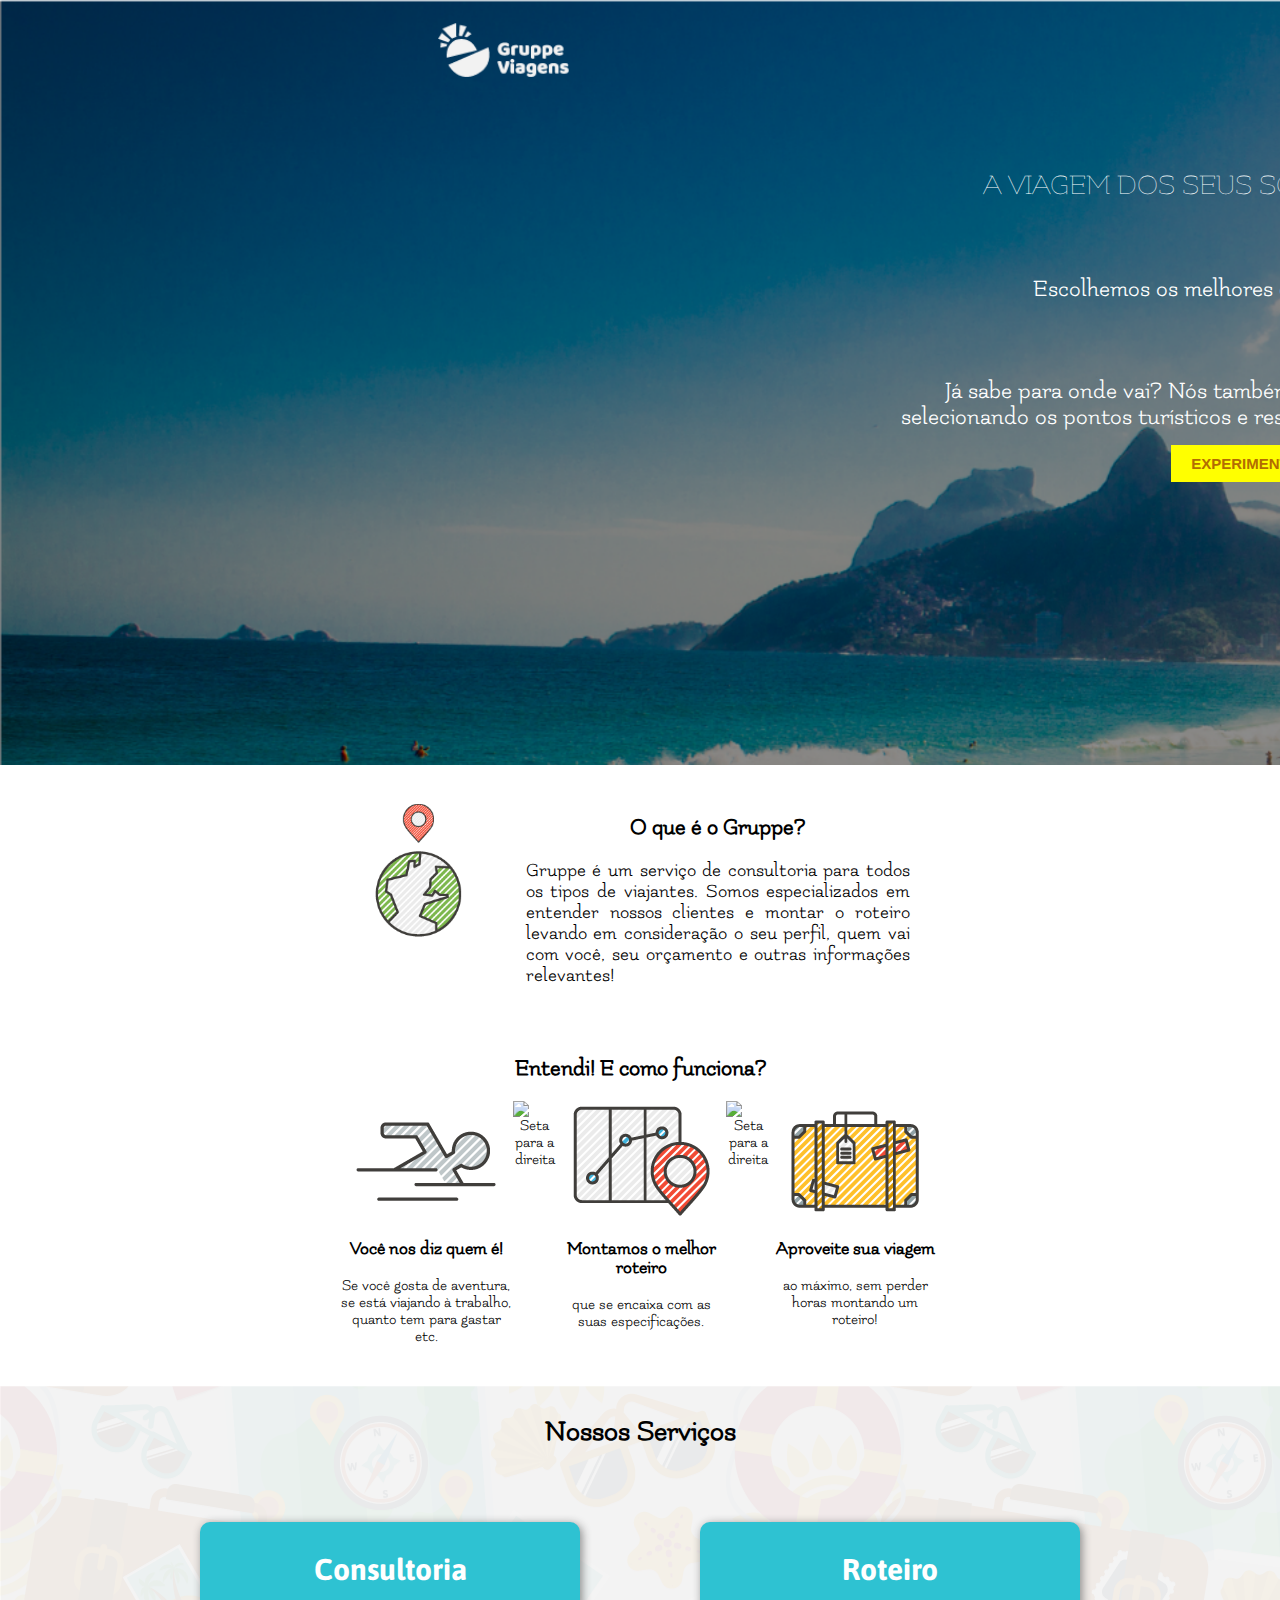
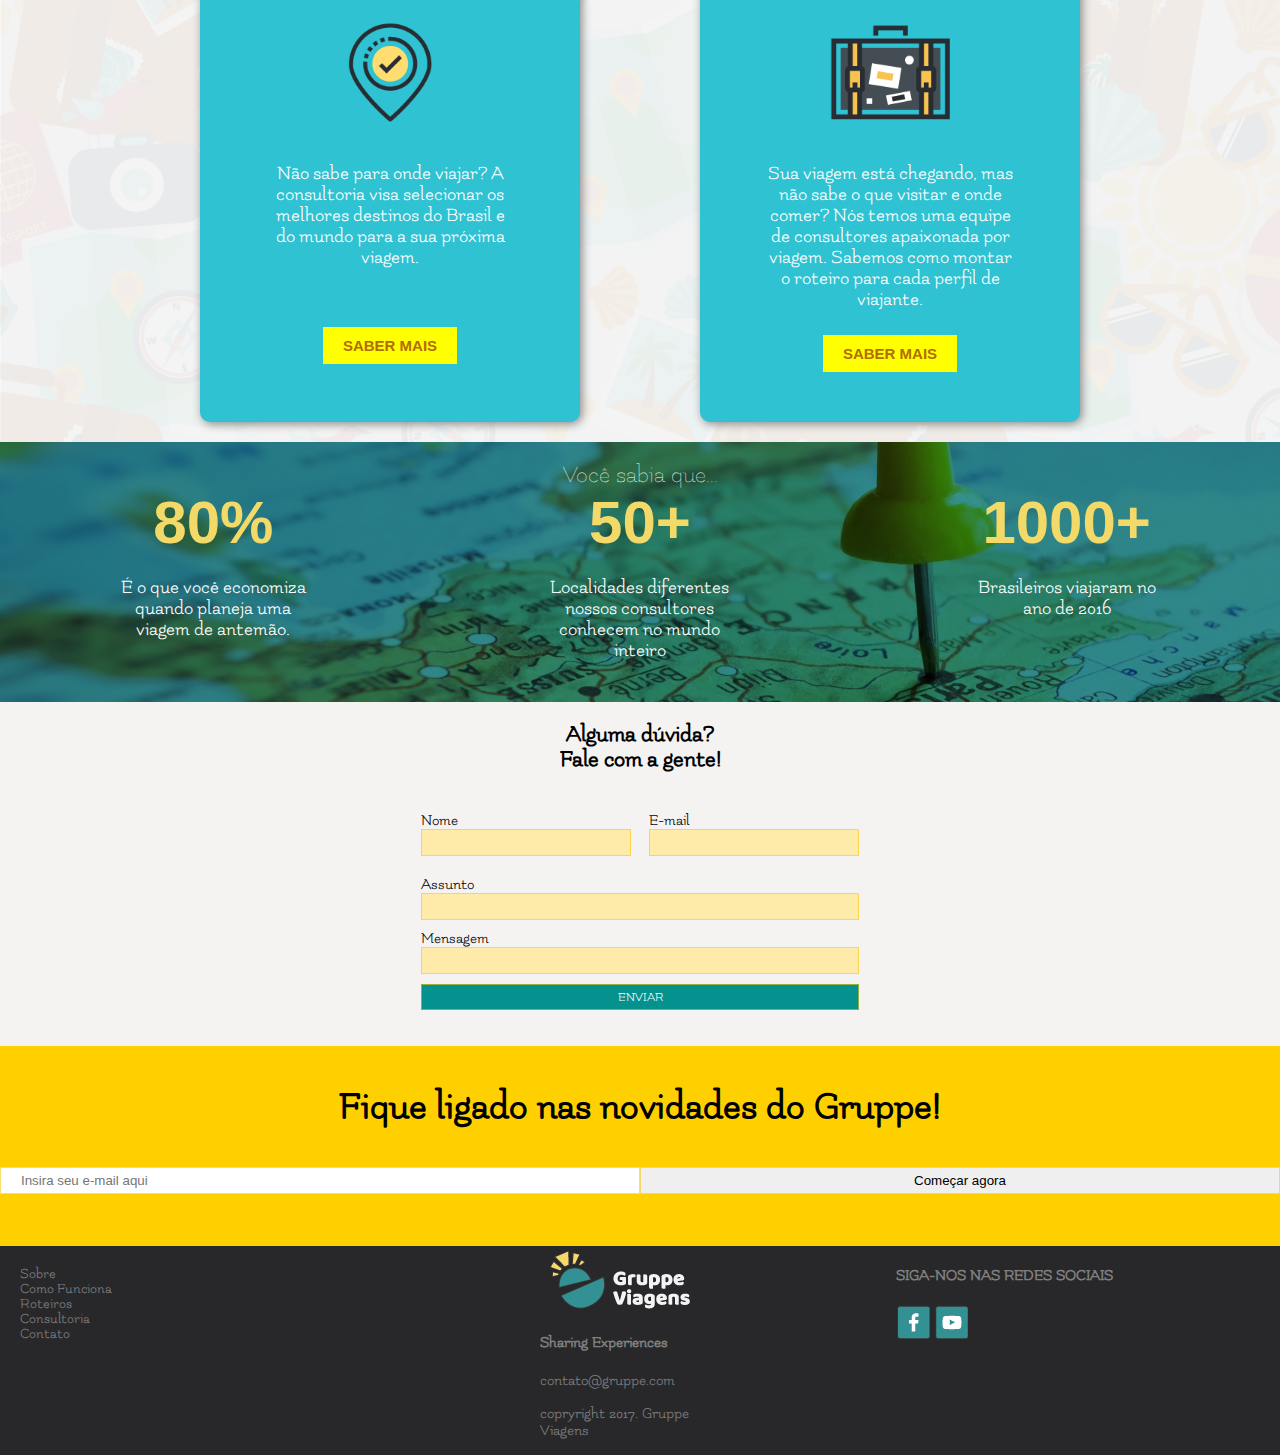
==== index.html @ 5b516b6e "tentativa 3" ====
<!doctype <!DOCTYPE html>
<html>

<head>
    <meta charset="utf-8" />
    <meta name="viewport" content="width=device-width, initial-scale=1">

    <title>Gruppe Viagens</title>

    <link href="https://fonts.googleapis.com/css?family=Asap:400,700,700i|Flamenco" rel="stylesheet">

    <link rel="stylesheet" href="css/style.css" />
</head>

<body>
    <div class="topo">


        <nav>
            <img src="img/logo.png" alt="Logo da empresa">
            <ul>
                <li>
                    <a href="#">SOBRE</a>
                </li>
                <li>
                    <a href="#">COMO FUNCIONA</a>
                </li>
                <li>
                    <a href="#">ROTEIROS E CONSULTORIA</a>
                </li>
                <li>
                    <a href="#">CONTATO</a>
                </li>
                <li class="botao">
                    <a class="botao" href="#">QUERO AGORA</a>
                </li> -->
            </ul>
        </nav>

        <header>
            <h1>A VIAGEM DOS SEUS SONHOS COMEÇA AQUI!</h1>
            <p>Escolhemos os melhores destinos para você viajar!</p>
            <br>
            <p>Já sabe para onde vai? Nós também criamos roteiros personalizados, selecionando os pontos turísticos e restaurantes
                mais apropriados para você.</p>
            <a href="#">Experimentar Agora</a>
        </header>

    </div>

    <main>
        <section class="sobre">
            <div class="oquee">
                <img src="img/sobre-01.png" alt="Imagem que representa localização">
                <div class="oquee-texto">
                    <h2>O que é o Gruppe?</h2>
                    <p>Gruppe é um serviço de consultoria para todos os tipos de viajantes. Somos especializados em entender
                        nossos clientes e montar o roteiro levando em consideração o seu perfil, quem vai com você, seu orçamento
                        e outras informações relevantes!</p>
                </div>
            </div>

            <h2>Entendi! E como funciona?</h2>

            <div class="funciona">
                <div>
                    <img src="img/passo01.png" alt="Homem nadando">
                    <h3>Você nos diz quem é!</h3>
                    <p>Se você gosta de aventura, se está viajando à trabalho, quanto tem para gastar etc.</p>
                </div>

                <img src="img/seta.png" alt="Seta para a direita">

                <div>
                    <img src="img/passo-02.png" alt="Mapa">
                    <h3>Montamos o melhor roteiro</h3>
                    <p>que se encaixa com as suas especificações.</p>
                </div>

                <img src="img/seta.png" alt="Seta para a direita">

                <div>
                    <img src="img/passo-03.png" alt="Mala">
                    <h3>Aproveite sua viagem</h3>
                    <p>ao máximo, sem perder horas montando um roteiro!</p>
                </div>


            </div>
        </section>

        <section class="servicos">
            <h2>Nossos Serviços</h2>
            <div class="cards">
                <div class="consultoria">
                    <h3>Consultoria</h3>
                    <img src="img/servicos-consultoria.png" alt="Imagem de localização">
                    <p>Não sabe para onde viajar? A consultoria visa selecionar os melhores destinos do Brasil e do mundo para
                        a sua próxima viagem.</p>
                    <br>
                    <br>

                    <a href="#">Saber mais</a>
                </div>

                <div class="roteiro">
                    <h3>Roteiro</h3>
                    <img src="img/servicos-roteiros.png" alt="Imagem de mapa">
                    <p>Sua viagem está chegando, mas não sabe o que visitar e onde comer? Nós temos uma equipe de consultores
                        apaixonada por viagem. Sabemos como montar o roteiro para cada perfil de viajante.</p>
                    <a href="#">Saber mais</a>
                </div>
            </div>
        </section>

        <section class="curiosidades">
            <h3>Você sabia que...</h3>
            <div class="c3">
                <div class="um">
                    <h4>80%</h4>
                    <p>É o que você economiza quando planeja uma viagem de antemão.</p>
                </div>

                <div class="dois">
                    <h4>50+</h4>
                    <p>Localidades diferentes nossos consultores conhecem no mundo inteiro</p>
                </div>

                <div class="tres">
                    <h4>1000+</h4>
                    <p>Brasileiros viajaram no ano de 2016</p>
                </div>
            </div>
        </section>

        <section class="contato">

            <h2>Alguma dúvida?
                <br>Fale com a gente!</h2>
            <div class="formulario">
                <form action="#">
                    <div class="nome-email">
                        <div class="nome">
                            <label for="nome">Nome</label>
                            <input type="text" name="nome">
                        </div>

                        <div class="mail">
                            <label for="email">E-mail</label>
                            <input type="text" name="email">
                        </div>
                    </div>

                    <div class="restante">
                        <div>
                            <label for="assunto">Assunto</label>
                            <input type="text" name="assunto">
                        </div>

                        <div class="mensagem">
                            <label for="mensagem">Mensagem</label>
                            <input type="text" name="mensagem">
                        </div>

                        <input class="enviar" type="submit" value="Enviar">
                    </div>
                </form>
            </div>


        </section>

        <section class="novidades">
            <h3>Fique ligado nas novidades do Gruppe!</h3>
            <form action="#">
                <div class="newsletter">
                    <input type="text" name="email" placeholder="Insira seu e-mail aqui">
                    <input type="submit" value="Começar agora">
                </div>
            </form>
        </section>

        <footer>
            <div class="rodape">
                <div class="lista-footer">
                    <ul>
                        <li>Sobre</li>
                        <li>Como Funciona</li>
                        <li>Roteiros</li>
                        <li>Consultoria</li>
                        <li>Contato</li>
                    </ul>
                </div>

                <div class="logo-meio">
                    <img src="img/logo-footer.png" alt="Logo da empresa colorido">
                    <h4>Sharing Experiences</h4>
                    <p>contato@gruppe.com</p>
                    <p>copryright 2017. Gruppe Viagens</p>
                </div>

                <div class="redessociais">
                    <h4>SIGA-NOS NAS REDES SOCIAIS</h4>
                    <img src="img/fb-icon.png" alt="Logo do Facebook">
                    <img src="img/yt-icon.png" alt="Logo do Youtube">
                </div>
            </div>
        </footer>
    </main>
</body>

</html>
---- css/style.css ----
body{
    margin: 0;
    font-family: 'Flamenco', 'Asap', Arial;
    /* background: url("../img/bg-banner.png") no-repeat center;
    background-size: cover; 
    min-height: 70%;
    max-height: 50%; */
}

header a{
    background-color: yellow;
    text-decoration: none;
    font-family: Arial, Helvetica, sans-serif;
    text-transform: uppercase;
    font-size: 15px;
    font-weight: bold;
    color: rgb(179, 108, 2);
    padding: 10px 20px;
}

@media (max-width: 768px){

}

header a:hover{
    background-color: black;
    color: white;
}

li.botao{
    border: solid;
    border-radius: 10px;
    color: goldenrod;
}

a.botao{
    color: goldenrod;
}

nav ul li{
    display: inline;
    padding: 10px;
}

nav a{
    text-decoration: none;
    color: white;
}

nav{
    padding: 20px;
    display: flex;
    justify-content: space-around;
    align-items: center;
}

h1{
    font-size: 30px;
    font-family: 'flamenco', Arial, sans-serif;
    font-weight: lighter;
    text-transform: uppercase;
    margin-bottom: 0;
    padding: 50px 0;
}

h2{
    text-align: center;
}

.topo{
    background: url("../img/bg-banner.png");
    background-size: cover; 
    min-height: 85%;
    min-width: 200%;
}

nav img{
    height: 60px;
}

header{
    text-align: center;
    margin: 0 auto;
    width: 800px;
    color: white;
    font-size: 25px;
}

/* section SOBRE */

.sobre {
    width: 600px;
    margin: 0 auto;
    text-align: center;
}

.oquee {
    display: flex;
}

.oquee img{
    height: 150px; 
    padding: 30px 30px;
}

.oquee p{
    font-size: 20px;
    text-align: justify;
}

.oquee-texto{
    display: block;
    text-align: left;
    margin: 30px 30px;
}

.funciona{
    display: flex;
    justify-content: space-between;
}

/* SERVIÇOS */

.servicos{
    background: url("../img/bg-servicos.png");
}

.servicos h2{
    padding: 30px;
    text-align: center;
    font-size: 30px;
}

.consultoria, .roteiro{
    text-align: center;
    margin: 20px 60px;
    width: 380px;
    height: 500px;
    background-color: #2EC2D2;
    box-shadow: 2px 2px 10px #888888;
    display: inline-block;
    border-radius: 10px;
}


.consultoria p, .roteiro p{
    margin: 35px auto;
    text-align: center;
    color: white;
    width: 250px;
    font-size: 20px;
}



.consultoria a, .roteiro a{
    background-color: yellow;
    text-decoration: none;
    font-family: Arial, Helvetica, sans-serif;
    text-transform: uppercase;
    font-size: 15px;
    font-weight: bold;
    color: rgb(179, 108, 2);
    padding: 10px 20px;
}

.consultoria img, .roteiro img{
    width: 150px;
}

.consultoria h3, .roteiro h3{
    font-size: 30px;
    font-weight: bold;
    color: white;
    font-family: 'Asap', 'Flamenco', Arial;
}

.cards{
    display: flex;
    justify-content: center;
}

/* Você sabia */

.curiosidades{
    background: url("../img/bg-numeros.png") no-repeat center center;
    height: 260px;
}

.curiosidades h3{
    text-align: center;
    font-size: 25px;
    color: white;
    font-weight: lighter;
    padding: 20px 0 0 0;
    margin: 0;
}

.curiosidades h4{
    margin: 0;
    font-family: Arial, Helvetica, sans-serif;
    font-size: 60px;
    color: rgb(243, 217, 104);
}

.curiosidades p{
    color: white;
    font-size: 20px;
}

.um, .dois, .tres{
    width: 200px;
    height: 300px;
    text-align: center;
    
}
.c3{
    display: flex;
    justify-content: space-around;
}

/* Formulario */


.contato{
    display: flex;
    flex-direction: column;
    background: #F4F3F2;
}

.formulario{
    display: flex;
    justify-content: center;
}

form input, label{
    display: flex;
    border-color: transparent;
}

form input{
    border: 1px solid rgba(250, 198, 9, 0.582);
    padding: 5px 20px;
}

.nome-email{
    display: flex;
    justify-content: space-between;
    margin: 20px;
}

.nome, .mail{
    width: 48%;
}


.contato input{
    background-color: #FFEBA9;
}

.contato .enviar{
    background-color: #05918D;
    font-family: 'lato', 'flamenco', Arial;
    color: white;
    text-transform: uppercase;
    align-items: 

}

.nome-email input, label{
    display: flex;
    width: 100%;
}
.restante{
    display: flex;
    flex-direction: column;
    margin: 20px 20px;
}

.mensagem{
    margin: 10px 0;
}
.restante label, input{
    display: flex;
    width: 100%;
}



/* NOVIDADES */

.novidades{
    background-color: rgb(255, 208, 0);
    height: 200px;
    align-items: center;
}
.novidades h3{
    margin: 0;
    padding: 40px;
    border: 0;
    text-align: center;
    font-size: 40px;
}

.newsletter{
    display: flex;
    justify-content: center;
    margin-bottom: 50px;
}

/* RODAPE */
footer{
    background-color: rgb(40, 40, 43);
    color: grey;
}

.lista-footer, .logo-meio, .redessociais{
    display: inline-block;
    width: 30%;
}

.logo-meio{
    width: 200px;
    margin: 0;
}

footer ul{
    list-style: none;
    width: 200px;
    display: inline-block;
    padding: 20px;
    font-size: 15px;
    margin: 0;
}
    
.rodape{
    display: flex;
    justify-content: space-between;
}
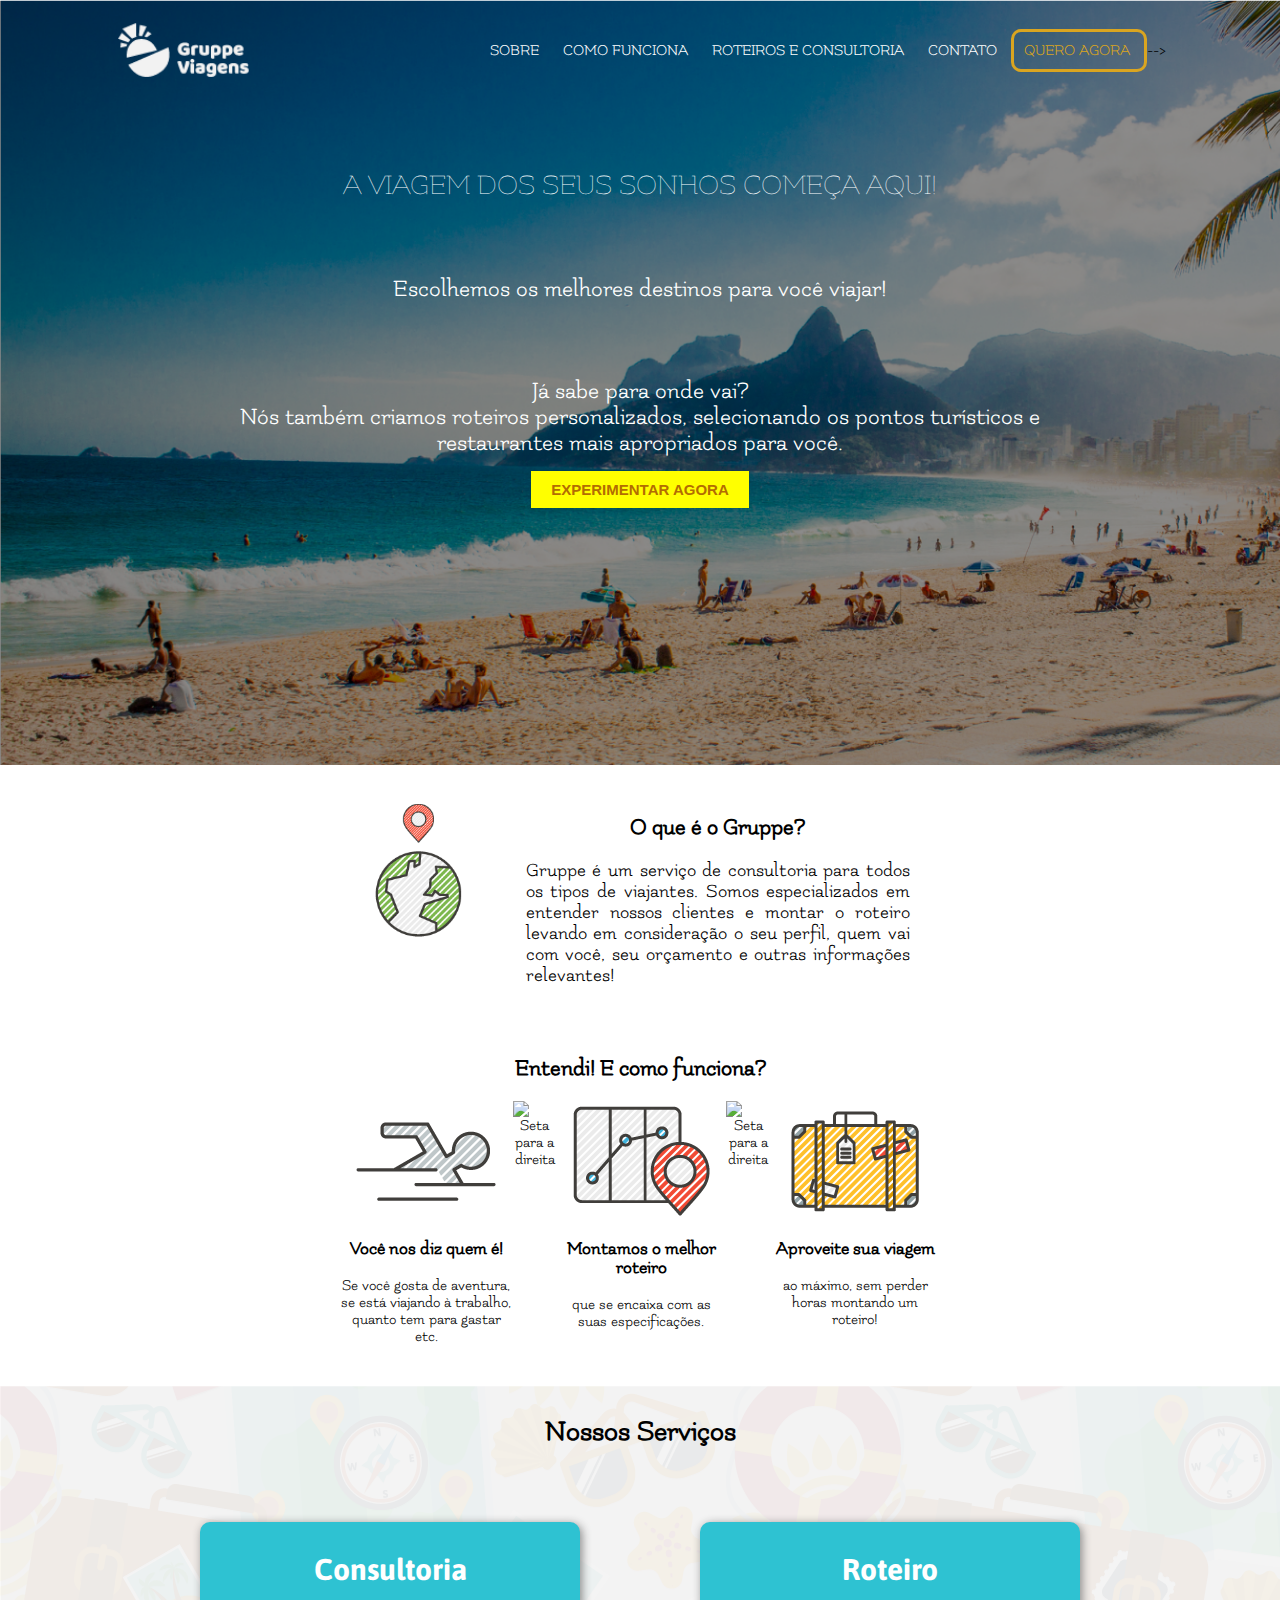
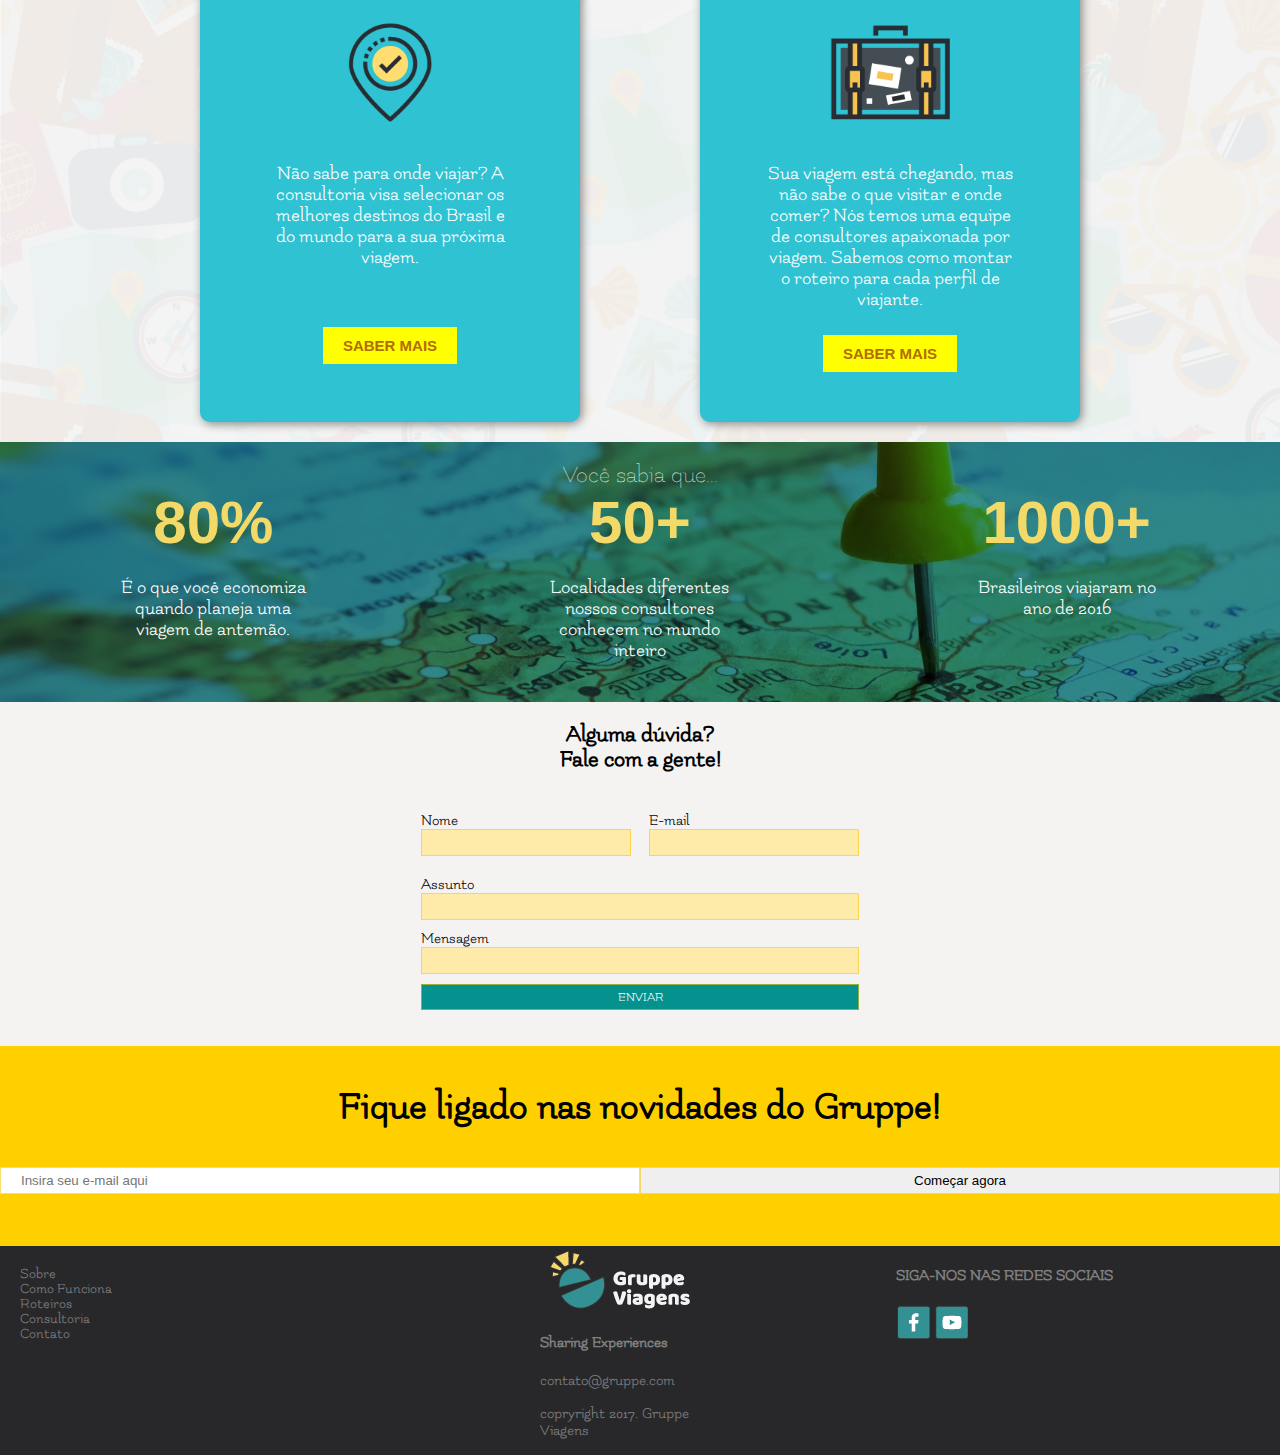
==== commit a2e7cb56: "correcao das setas" ====
--- a/index.html
+++ b/index.html
@@ -10,6 +10,7 @@
     <link href="https://fonts.googleapis.com/css?family=Asap:400,700,700i|Flamenco" rel="stylesheet">
 
     <link rel="stylesheet" href="css/style.css" />
+    <link rel="stylesheet" href="css/style-responsivo.css" />
 </head>
 
 <body>
@@ -41,7 +42,7 @@
             <h1>A VIAGEM DOS SEUS SONHOS COMEÇA AQUI!</h1>
             <p>Escolhemos os melhores destinos para você viajar!</p>
             <br>
-            <p>Já sabe para onde vai? Nós também criamos roteiros personalizados, selecionando os pontos turísticos e restaurantes
+            <p>Já sabe para onde vai? <br> Nós também criamos roteiros personalizados, selecionando os pontos turísticos e restaurantes
                 mais apropriados para você.</p>
             <a href="#">Experimentar Agora</a>
         </header>
--- a/css/style.css
+++ b/css/style.css
@@ -18,14 +18,21 @@
     padding: 10px 20px;
 }
 
-@media (max-width: 768px){
-
-}
+
+@media (max-width: 768px) and (min-width: 300px){}
+@media (max-width: 768px) and (min-width: 300px){}
+@media (max-width: 768px) and (min-width: 300px){}
+@media (max-width: 768px) and (min-width: 300px){}
+@media (max-width: 768px) and (min-width: 300px){}
+
+
+
 
 header a:hover{
     background-color: black;
     color: white;
 }
+
 
 li.botao{
     border: solid;
@@ -63,6 +70,8 @@
     padding: 50px 0;
 }
 
+
+
 h2{
     text-align: center;
 }
@@ -71,7 +80,7 @@
     background: url("../img/bg-banner.png");
     background-size: cover; 
     min-height: 85%;
-    min-width: 200%;
+    min-width: 100%;
 }
 
 nav img{
--- a/css/style-responsivo.css
+++ b/css/style-responsivo.css
@@ -0,0 +1,36 @@
+@media (max-width: 768px) and (min-width: 300px){
+   
+    nav{
+        padding: 20px;
+        display: flex;
+        flex-direction: column;
+        text-align: center;
+        align-items: center;
+    }
+
+    nav img{
+        height: 40px;
+    }
+    
+    nav ul{
+        display: flex;
+        flex-direction: column;
+        font-size: 12px;
+        width: 120px;
+        padding: 0;
+    }
+
+    header{
+        width:100%;
+    }
+
+    h1, p{
+        font-size: 15px;
+        width: 150px;
+        text-align: center;
+    }
+
+    main{
+        width: 100px;
+    }
+}
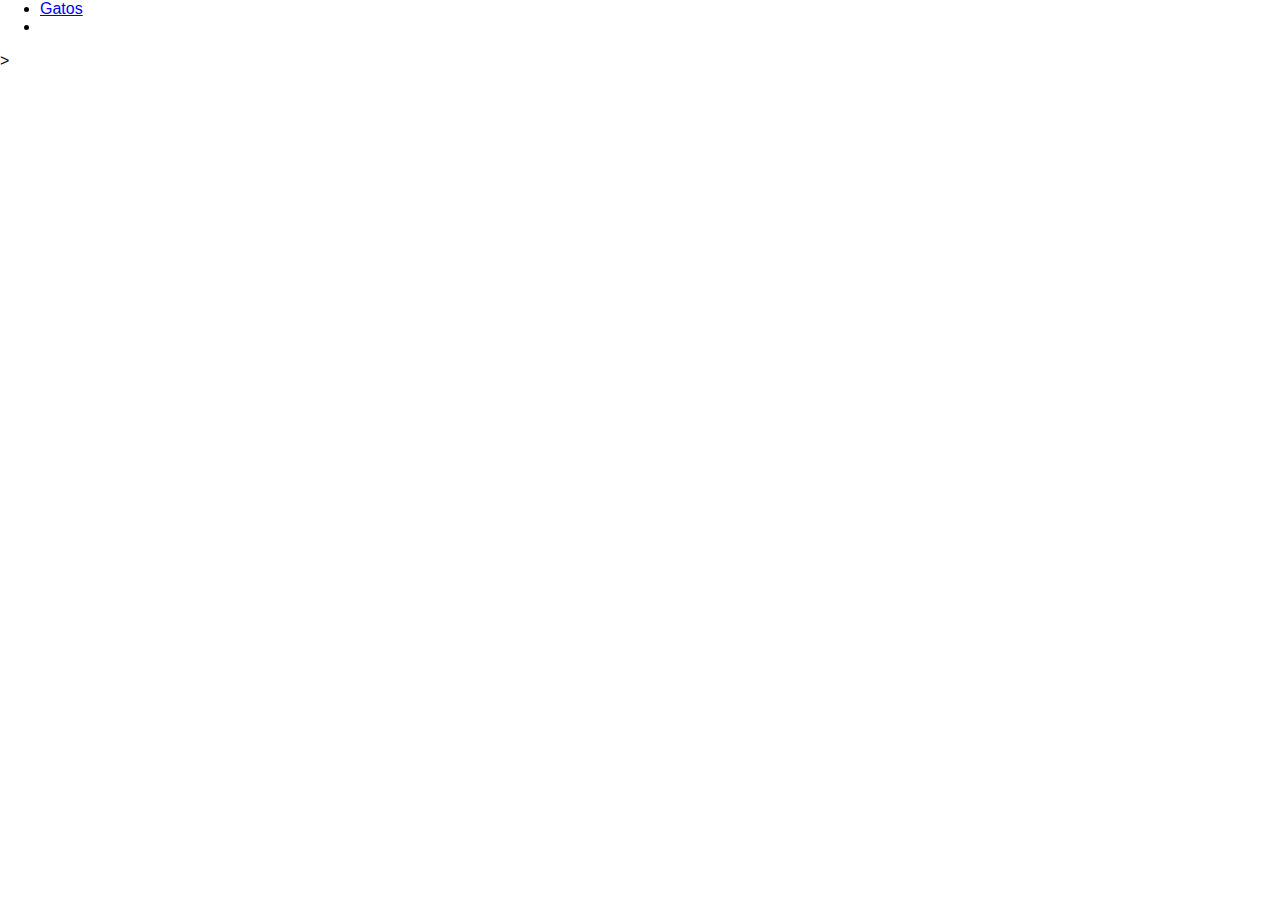
==== commit 94c391ed: "Index da home de projetos" ====
--- a/index.html
+++ b/index.html
@@ -1,213 +1,18 @@
+<!-- Home dos projetos hospedados no Github -->
+
 <!doctype <!DOCTYPE html>
 <html>
-
 <head>
     <meta charset="utf-8" />
+    
+    <title>Home Github</title>
     <meta name="viewport" content="width=device-width, initial-scale=1">
-
-    <title>Gruppe Viagens</title>
-
-    <link href="https://fonts.googleapis.com/css?family=Asap:400,700,700i|Flamenco" rel="stylesheet">
-
-    <link rel="stylesheet" href="css/style.css" />
-    <link rel="stylesheet" href="css/style-responsivo.css" />
+    <link rel="stylesheet" type="text/css" media="screen" href="css/style.css" />
 </head>
-
 <body>
-    <div class="topo">
-
-
-        <nav>
-            <img src="img/logo.png" alt="Logo da empresa">
-            <ul>
-                <li>
-                    <a href="#">SOBRE</a>
-                </li>
-                <li>
-                    <a href="#">COMO FUNCIONA</a>
-                </li>
-                <li>
-                    <a href="#">ROTEIROS E CONSULTORIA</a>
-                </li>
-                <li>
-                    <a href="#">CONTATO</a>
-                </li>
-                <li class="botao">
-                    <a class="botao" href="#">QUERO AGORA</a>
-                </li> -->
-            </ul>
-        </nav>
-
-        <header>
-            <h1>A VIAGEM DOS SEUS SONHOS COMEÇA AQUI!</h1>
-            <p>Escolhemos os melhores destinos para você viajar!</p>
-            <br>
-            <p>Já sabe para onde vai? <br> Nós também criamos roteiros personalizados, selecionando os pontos turísticos e restaurantes
-                mais apropriados para você.</p>
-            <a href="#">Experimentar Agora</a>
-        </header>
-
-    </div>
-
-    <main>
-        <section class="sobre">
-            <div class="oquee">
-                <img src="img/sobre-01.png" alt="Imagem que representa localização">
-                <div class="oquee-texto">
-                    <h2>O que é o Gruppe?</h2>
-                    <p>Gruppe é um serviço de consultoria para todos os tipos de viajantes. Somos especializados em entender
-                        nossos clientes e montar o roteiro levando em consideração o seu perfil, quem vai com você, seu orçamento
-                        e outras informações relevantes!</p>
-                </div>
-            </div>
-
-            <h2>Entendi! E como funciona?</h2>
-
-            <div class="funciona">
-                <div>
-                    <img src="img/passo01.png" alt="Homem nadando">
-                    <h3>Você nos diz quem é!</h3>
-                    <p>Se você gosta de aventura, se está viajando à trabalho, quanto tem para gastar etc.</p>
-                </div>
-
-                <img src="img/seta.png" alt="Seta para a direita">
-
-                <div>
-                    <img src="img/passo-02.png" alt="Mapa">
-                    <h3>Montamos o melhor roteiro</h3>
-                    <p>que se encaixa com as suas especificações.</p>
-                </div>
-
-                <img src="img/seta.png" alt="Seta para a direita">
-
-                <div>
-                    <img src="img/passo-03.png" alt="Mala">
-                    <h3>Aproveite sua viagem</h3>
-                    <p>ao máximo, sem perder horas montando um roteiro!</p>
-                </div>
-
-
-            </div>
-        </section>
-
-        <section class="servicos">
-            <h2>Nossos Serviços</h2>
-            <div class="cards">
-                <div class="consultoria">
-                    <h3>Consultoria</h3>
-                    <img src="img/servicos-consultoria.png" alt="Imagem de localização">
-                    <p>Não sabe para onde viajar? A consultoria visa selecionar os melhores destinos do Brasil e do mundo para
-                        a sua próxima viagem.</p>
-                    <br>
-                    <br>
-
-                    <a href="#">Saber mais</a>
-                </div>
-
-                <div class="roteiro">
-                    <h3>Roteiro</h3>
-                    <img src="img/servicos-roteiros.png" alt="Imagem de mapa">
-                    <p>Sua viagem está chegando, mas não sabe o que visitar e onde comer? Nós temos uma equipe de consultores
-                        apaixonada por viagem. Sabemos como montar o roteiro para cada perfil de viajante.</p>
-                    <a href="#">Saber mais</a>
-                </div>
-            </div>
-        </section>
-
-        <section class="curiosidades">
-            <h3>Você sabia que...</h3>
-            <div class="c3">
-                <div class="um">
-                    <h4>80%</h4>
-                    <p>É o que você economiza quando planeja uma viagem de antemão.</p>
-                </div>
-
-                <div class="dois">
-                    <h4>50+</h4>
-                    <p>Localidades diferentes nossos consultores conhecem no mundo inteiro</p>
-                </div>
-
-                <div class="tres">
-                    <h4>1000+</h4>
-                    <p>Brasileiros viajaram no ano de 2016</p>
-                </div>
-            </div>
-        </section>
-
-        <section class="contato">
-
-            <h2>Alguma dúvida?
-                <br>Fale com a gente!</h2>
-            <div class="formulario">
-                <form action="#">
-                    <div class="nome-email">
-                        <div class="nome">
-                            <label for="nome">Nome</label>
-                            <input type="text" name="nome">
-                        </div>
-
-                        <div class="mail">
-                            <label for="email">E-mail</label>
-                            <input type="text" name="email">
-                        </div>
-                    </div>
-
-                    <div class="restante">
-                        <div>
-                            <label for="assunto">Assunto</label>
-                            <input type="text" name="assunto">
-                        </div>
-
-                        <div class="mensagem">
-                            <label for="mensagem">Mensagem</label>
-                            <input type="text" name="mensagem">
-                        </div>
-
-                        <input class="enviar" type="submit" value="Enviar">
-                    </div>
-                </form>
-            </div>
-
-
-        </section>
-
-        <section class="novidades">
-            <h3>Fique ligado nas novidades do Gruppe!</h3>
-            <form action="#">
-                <div class="newsletter">
-                    <input type="text" name="email" placeholder="Insira seu e-mail aqui">
-                    <input type="submit" value="Começar agora">
-                </div>
-            </form>
-        </section>
-
-        <footer>
-            <div class="rodape">
-                <div class="lista-footer">
-                    <ul>
-                        <li>Sobre</li>
-                        <li>Como Funciona</li>
-                        <li>Roteiros</li>
-                        <li>Consultoria</li>
-                        <li>Contato</li>
-                    </ul>
-                </div>
-
-                <div class="logo-meio">
-                    <img src="img/logo-footer.png" alt="Logo da empresa colorido">
-                    <h4>Sharing Experiences</h4>
-                    <p>contato@gruppe.com</p>
-                    <p>copryright 2017. Gruppe Viagens</p>
-                </div>
-
-                <div class="redessociais">
-                    <h4>SIGA-NOS NAS REDES SOCIAIS</h4>
-                    <img src="img/fb-icon.png" alt="Logo do Facebook">
-                    <img src="img/yt-icon.png" alt="Logo do Youtube">
-                </div>
-            </div>
-        </footer>
-    </main>
+    <ul>
+        <li><a href="landingPage/index.html">Gatos</a></li>
+        <li><a href="gatos/index.html"></a></li> 
+    </ul>  
 </body>
-
-</html>+</html>>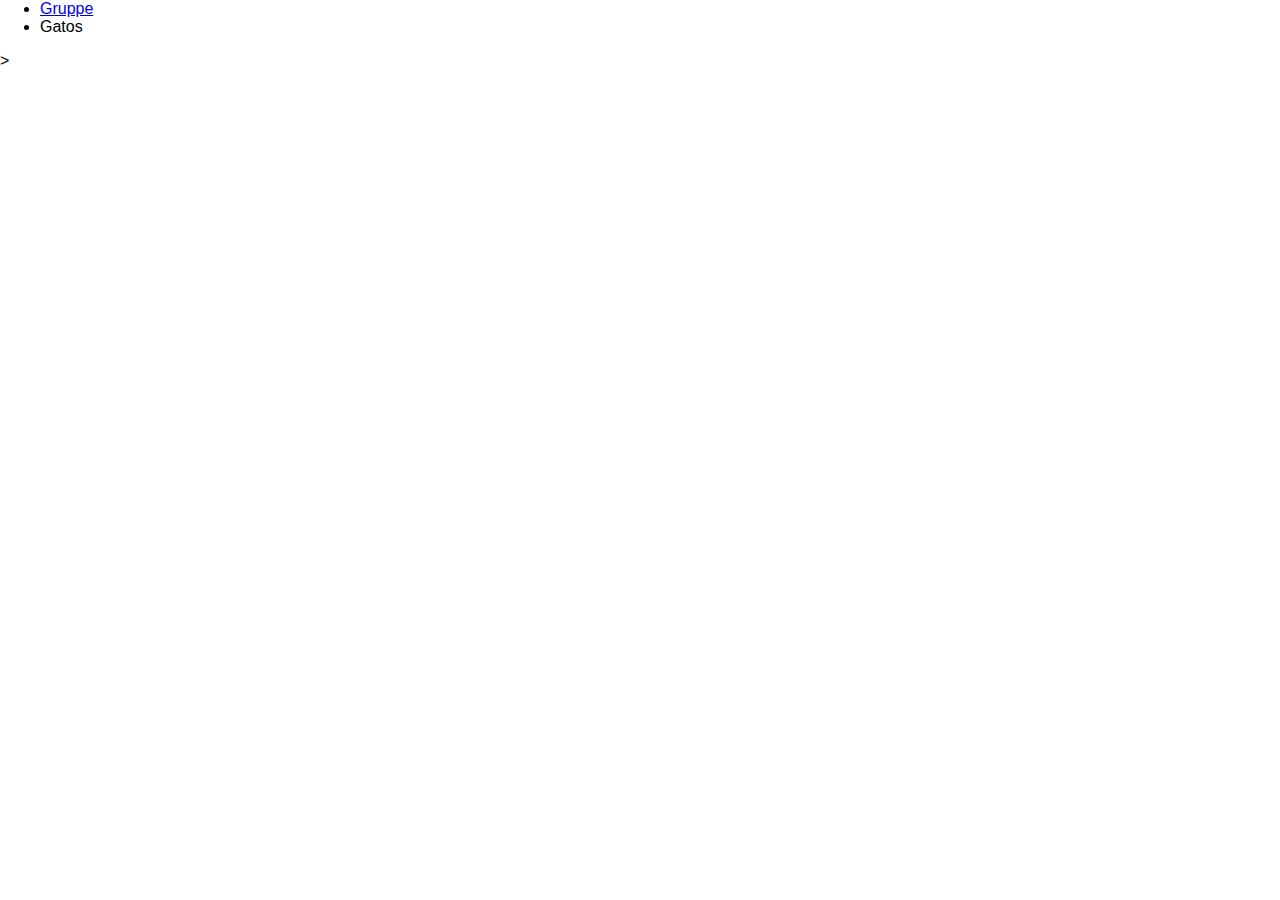
==== commit 0bd62e77: "link gatos no index" ====
--- a/index.html
+++ b/index.html
@@ -11,8 +11,8 @@
 </head>
 <body>
     <ul>
-        <li><a href="landingPage/index.html">Gatos</a></li>
-        <li><a href="gatos/index.html"></a></li> 
+        <li><a href="landingPage/index.html">Gruppe</a></li>
+        <li><a href="gatos/index.html"></a>Gatos</li> 
     </ul>  
 </body>
 </html>>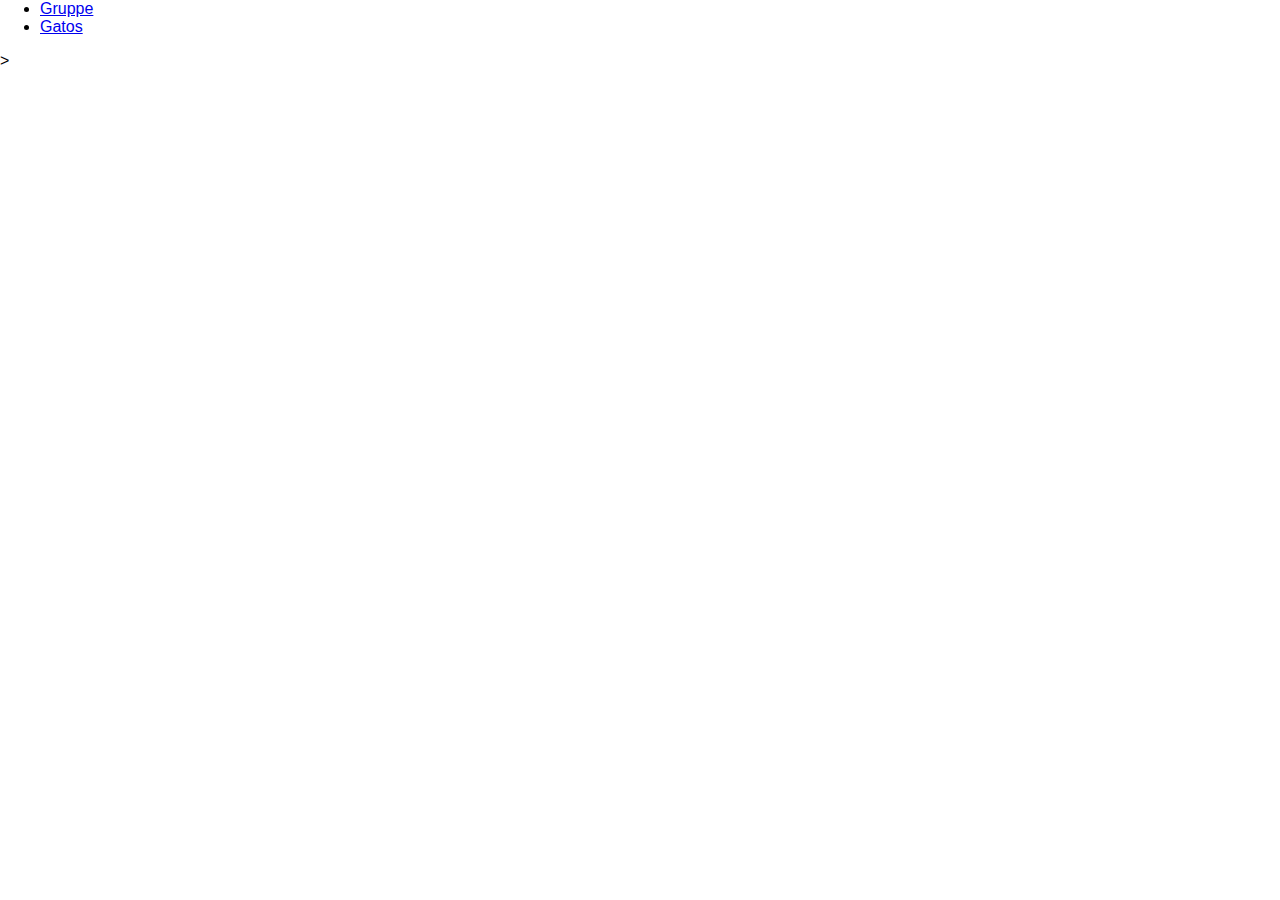
==== commit 0d497e29: "link gatos" ====
--- a/index.html
+++ b/index.html
@@ -12,7 +12,7 @@
 <body>
     <ul>
         <li><a href="landingPage/index.html">Gruppe</a></li>
-        <li><a href="gatos/index.html"></a>Gatos</li> 
+        <li><a href="gatos/index.html">Gatos</a></li> 
     </ul>  
 </body>
 </html>>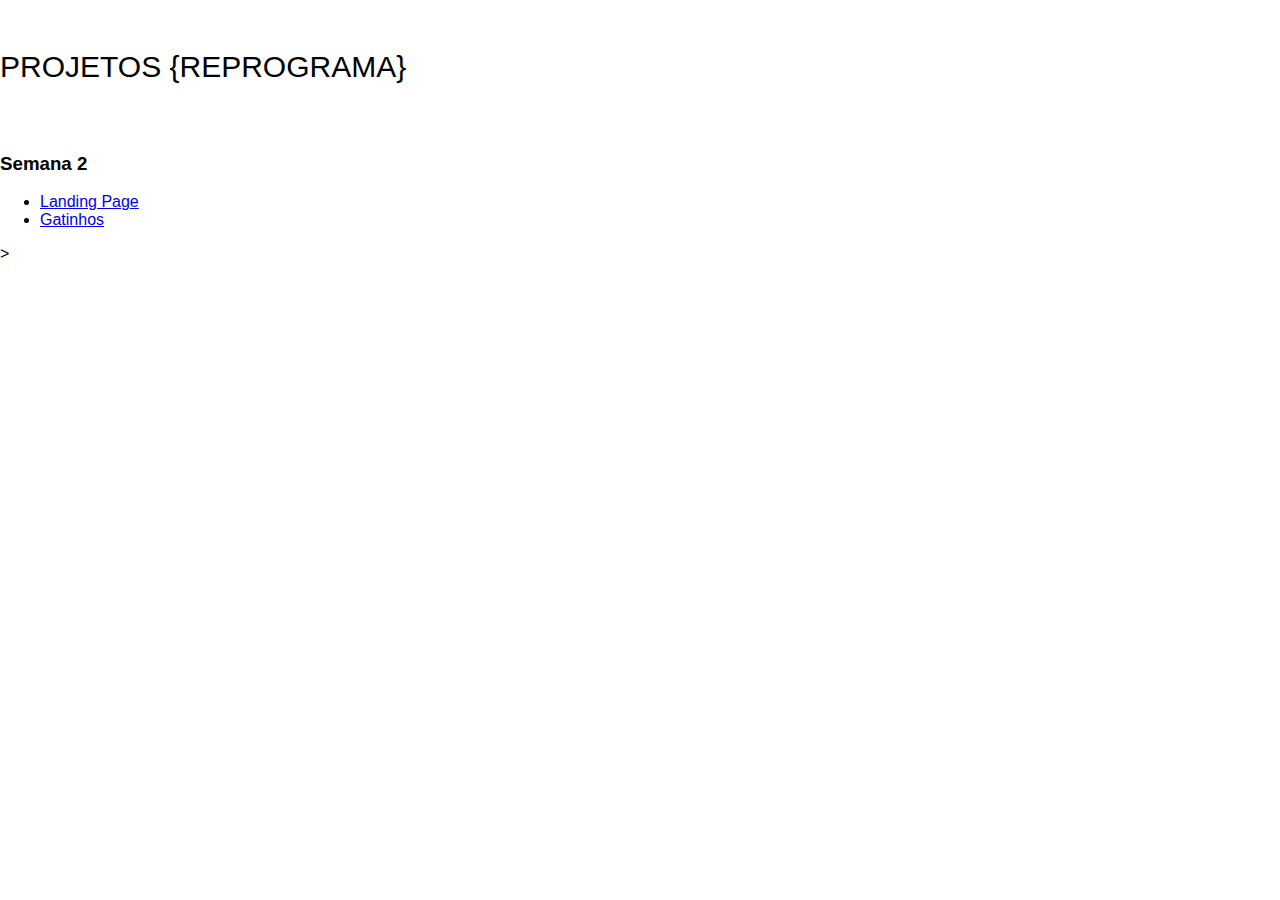
==== commit 9367c130: "home atualizada" ====
--- a/index.html
+++ b/index.html
@@ -10,9 +10,12 @@
     <link rel="stylesheet" type="text/css" media="screen" href="css/style.css" />
 </head>
 <body>
+    <h1>Projetos {reprograma}</h1>
+    
+    <h3>Semana 2</h3>
     <ul>
-        <li><a href="landingPage/index.html">Gruppe</a></li>
-        <li><a href="gatos/index.html">Gatos</a></li> 
+        <li><a href="landingPage/index.html">Landing Page</a></li>
+        <li><a href="gatos/index.html">Gatinhos</a></li> 
     </ul>  
 </body>
 </html>>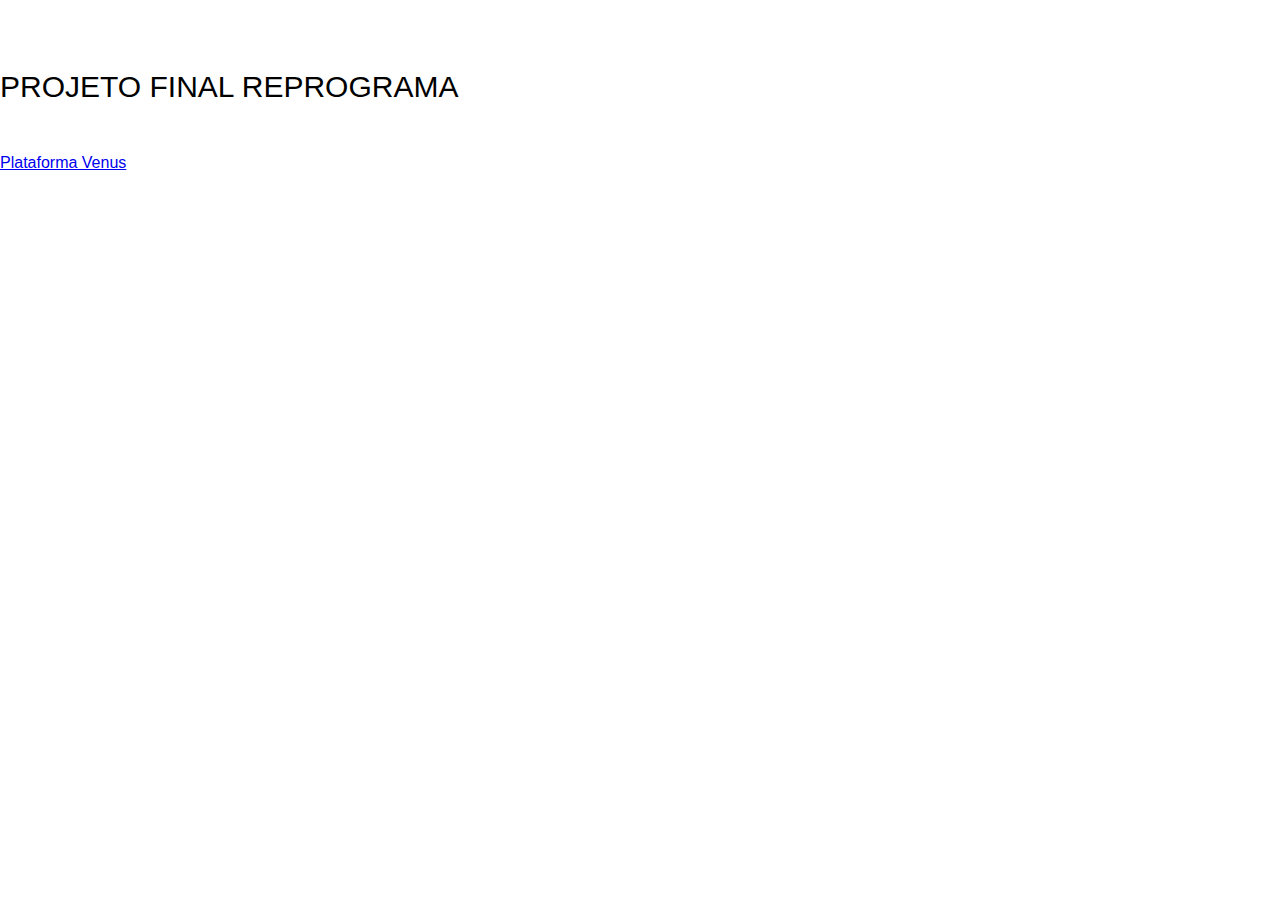
==== commit 427e8b2a: "add projeto-venus" ====
--- a/index.html
+++ b/index.html
@@ -1,6 +1,6 @@
 <!-- Home dos projetos hospedados no Github -->
 
-<!doctype <!DOCTYPE html>
+<!DOCTYPE html>
 <html>
 <head>
     <meta charset="utf-8" />
@@ -10,12 +10,15 @@
     <link rel="stylesheet" type="text/css" media="screen" href="css/style.css" />
 </head>
 <body>
-    <h1>Projetos {reprograma}</h1>
+    <!-- <h1>Projetos {reprograma}</h1>
     
     <h3>Semana 2</h3>
     <ul>
         <li><a href="landingPage/index.html">Landing Page</a></li>
         <li><a href="gatos/index.html">Gatinhos</a></li> 
-    </ul>  
+    </ul>   -->
+
+    <h1>Projeto Final Reprograma</h1>
+    <a href="venus/index.html">Plataforma Venus</a>
 </body>
-</html>>+</html>